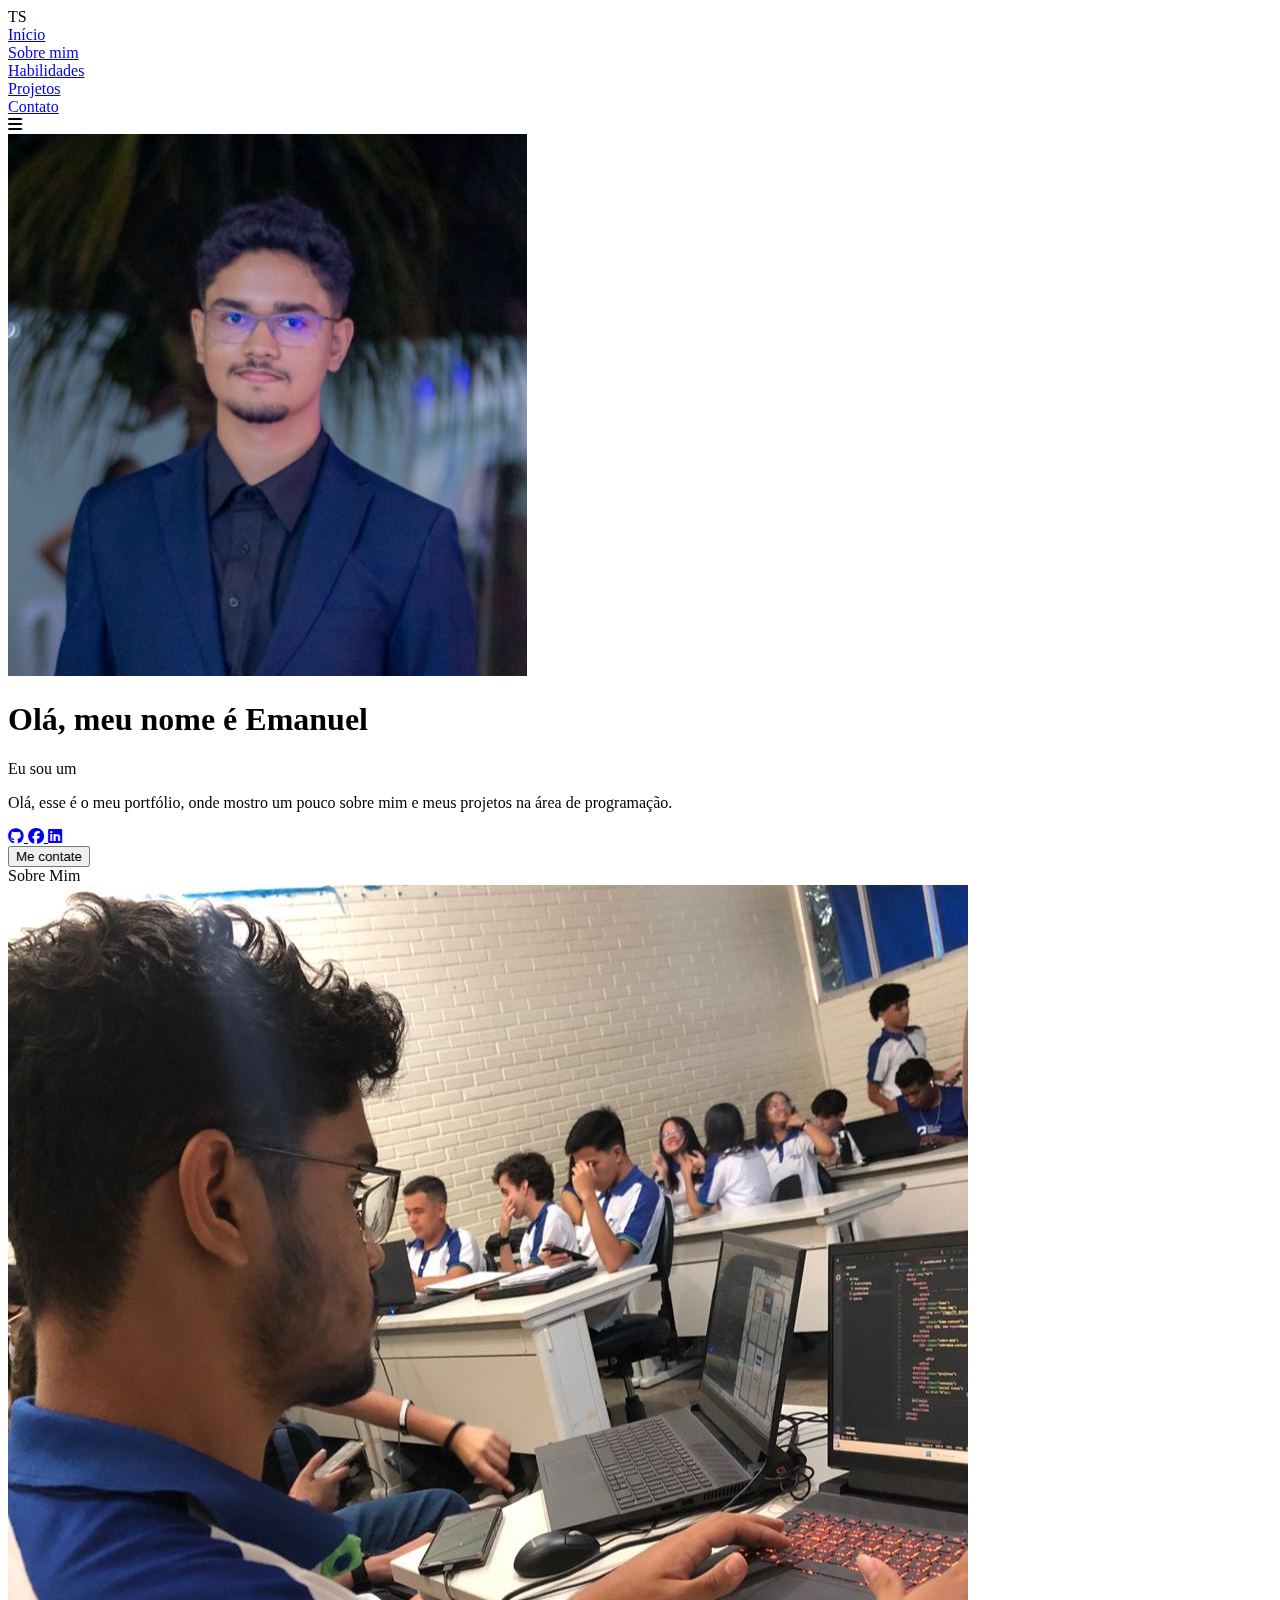
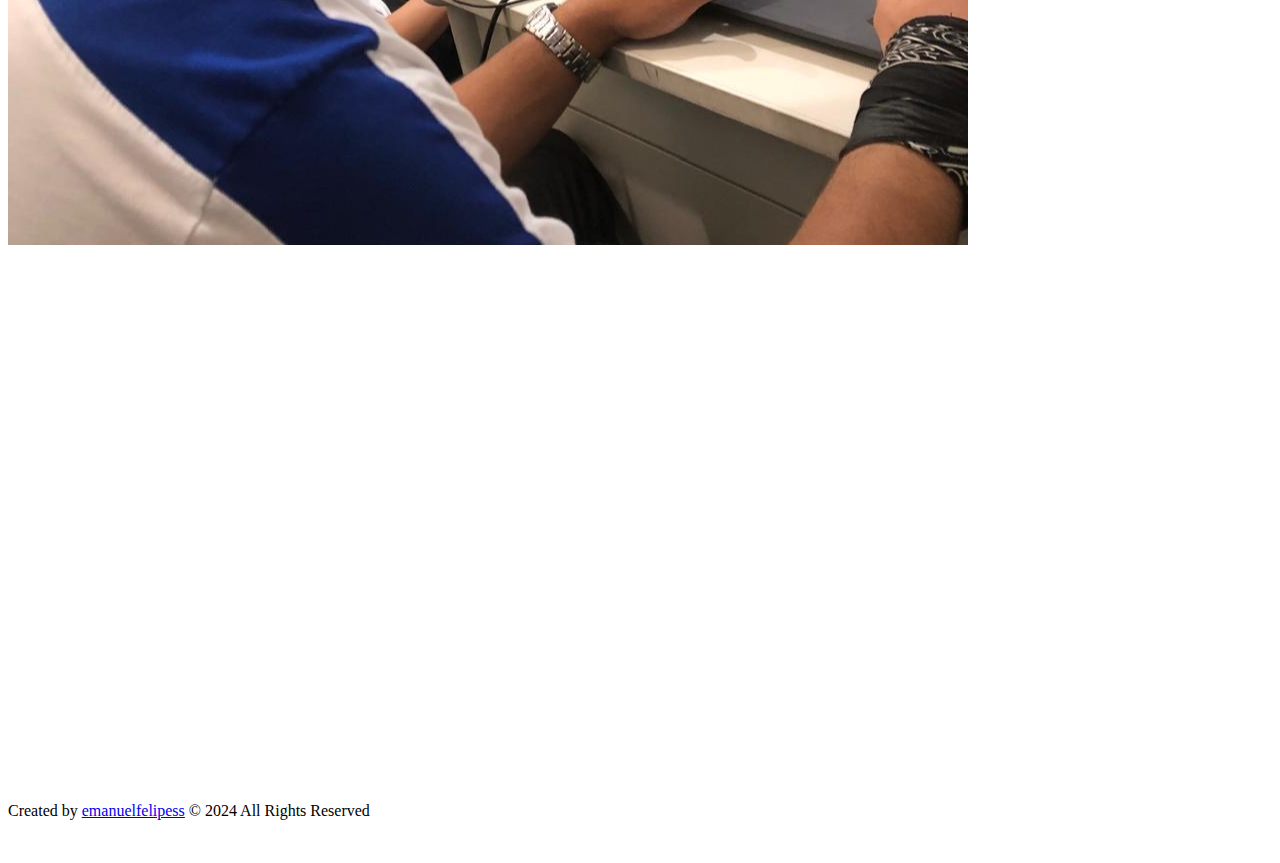
==== index.html @ 0e50019f "Adicionando meu primeiro arquivo" ====
<!DOCTYPE html>
<html lang="pt-br">
<head>
    <meta charset="UTF-8">
    <title>Portfólio</title>
    <link rel="stylesheet" href="https://unpkg.com/aos@next/dist/aos.css" />
    <link rel="stylesheet" href="style.css">
    <link rel="stylesheet" href="https://cdnjs.cloudflare.com/ajax/libs/font-awesome/6.5.2/css/all.min.css">
    <meta name="viewport" content="width=device-width, initial-scale=1.0">
    <title>Document</title>
</head>
<body>


    <!-- menu de navegação -->


    <nav>
        <div class="nav-container">
            <div class="logo" data-aos="zoom-in" data-aos-duration="1500">
                <span>TS</span>
            </div>
            <div class="links">
                <div class="link" data-aos="fade-up" data-aos-duration="1500" data-aos-delay="100"><a href="#main-container">Início</a></div>
                <div class="link" data-aos="fade-up" data-aos-duration="1500" data-aos-delay="200"><a href="#about">Sobre mim</a></div>
                <div class="link" data-aos="fade-up" data-aos-duration="1500" data-aos-delay="300"><a href="#skills">Habilidades</a></div>
                <div class="link" data-aos="fade-up" data-aos-duration="1500" data-aos-delay="400"><a href="#projects">Projetos</a></div>
                <div class="link" data-aos="fade-up" data-aos-duration="1500" data-aos-delay="500"><a href="#contact">Contato</a></div>
            </div>
            <i class="fa-solid fa-bars hamburg" onclick="hamburg()"></i>
         </div>
        <!--<div class="droopdown">
            <div class="links">
                <a href="#">Início</a>
                <a href="#">Sobre mim</a>
                <a href="#">Habilidades</a>
                <a href="#">Projetos</a>
                <a href="#">Contato</a>
                <i class="fa-solid fa-xmark cancel" onclick="cancel()"></i>
            </div>
        </div>-->
    </nav>


    <!-- seções -->


    <section>
        <div class="main-container" id="main-container">
            <div class="image" data-aos="zoom-out" data-aos-duration="3000">
                <img src="/img/main 5.jpg" alt="">
            </div>
            <div class="content">
                <h1 data-aos="fade-left" data-aos-duration="1500" data-aos-delay="700">
                    Olá, meu nome é
                    <span>Emanuel</span>
                </h1>
                <div class="typewriter" data-aos="fade-right" data-aos-duration="1500" data-aos-delay="900">
                    Eu sou um <span class="typewriter-text"></span>
                </div>
                <p data-aos="flip-down" data-aos-duration="1500" data-aos-delay="1100">Olá, esse é o meu portfólio, onde mostro um pouco sobre mim e meus projetos na área de programação.</p>
                <div class="social-links">
                    <a href="#" data-aos="fade-up" data-aos-duration="1500" data-aos-delay="1300">
                        <i class="fa-brands fa-github"></i>
                    </a>
                    <a href="https://www.facebook.com/emanuel.felipe.79677471/" data-aos="fade-up" data-aos-duration="1500" data-aos-delay="1400">
                        <i class="fa-brands fa-facebook"></i>
                    </a>
                    <a href="https://www.linkedin.com/in/emanuel-felipe-181328279/" data-aos="fade-up" data-aos-duration="1500" data-aos-delay="1500">
                        <i class="fa-brands fa-linkedin"></i>
                    </a>
                </div>
                <div class="btn" data-aos="zoom-in" data-aos-duration="1500" data-aos-delay="1700">
                    <button> Me contate</button>
                </div>
            </div>
        </div>
    </section>



    <!-- Seção Sobre mim -->

    <section class="about" id="about">
        <div class="content">
            <div class="title" data-aos="fade-up" data-aos-duration="1500"><span>Sobre Mim</span></div>
            <div class="about-details">
                <div class="left" data-aos="fade-right" data-aos-duration="1500" data-aos-delay="200">
                    <img src="/img/main 2.jpg" alt="">
                </div>
                <div class="right">
                    <div class="topic" data-aos="fade-left" data-aos-duration="1500" data-aos-delay="200">Tecnologia é minha paixão</div>
                    <p data-aos="flip-down" data-aos-duration="1500" data-aos-delay="300">Sou um estudante do curso de Desenvolvimento de Sistemas, apaixonado por tecnologia e inovação. Meu objetivo é aprofundar meus conhecimentos na área para, no futuro, compartilhar meu aprendizado como professor, ajudando outras pessoas a se desenvolverem no fascinante mundo da programação e tecnologia. Acredito que ensinar é uma forma de continuar aprendendo e contribuir para o crescimento da comunidade de desenvolvedores.</p>
                </div>
                <!--<div class="button">
                    <button>Download CV</button>
                </div>-->
            </div>
        </div>
    </section>
  

    <!-- Seção Habilidades -->

    <section class="skills" id="skills">
        <div class="content">
            <div class="title" data-aos="fade-up" data-aos-duration="1200"><span>Minhas Habilidades</span></div>
            <div class="skills-details">
                <div class="text">
                    <div class="topic" data-aos="fade-right" data-aos-duration="1200" data-aos-delay="200">
                        Algumas habilidades que tenho 
                    </div>
                    <p data-aos="fade-right" data-aos-duration="1200" data-aos-delay="400">Entre minhas habilidades, estão o aprendizado rápido, comunicação assertiva, bom trabalho em equipe e, claro, o conhecimento na área de tecnologia como um programador, sei linguagens como Java, JavaScript, Python, MySQL, HTML e CSS</p>
                    <div class="experience" data-aos="fade-up" data-aos-duration="1200" data-aos-delay="600">
                        <div class="num">2</div>
                        <div class="exp">
                            Anos de <br/>
                            Experiência
                        </div>
                    </div>
                </div>
                <div class="boxes">
                    <div class="box">
                        <div class="topic" data-aos="fade-right" data-aos-duration="1200" data-aos-delay="150">HTML</div>
                        <div class="per" data-aos="zoom-in" data-aos-duration="1200" data-aos-delay="300">70%</div>
                    </div>
                    <div class="box">
                        <div class="topic" data-aos="fade-left" data-aos-duration="1200" data-aos-delay="450">CSS</div>
                        <div class="per" data-aos="zoom-in" data-aos-duration="1200" data-aos-delay="600">60%</div>
                    </div>
                    <div class="box">
                        <div class="topic" data-aos="fade-right" data-aos-duration="1200" data-aos-delay="750">JavaScript</div>
                        <div class="per" data-aos="zoom-in" data-aos-duration="1200" data-aos-delay="900">70%</div>
                    </div>
                    <div class="box">
                        <div class="topic" data-aos="fade-left" data-aos-duration="1200" data-aos-delay="1050">Java</div>
                        <div class="per" data-aos="zoom-in" data-aos-duration="1200" data-aos-delay="1200">50%</div>
                    </div>
                    <div class="box">
                        <div class="topic" data-aos="fade-right" data-aos-duration="1200" data-aos-delay="1350">Python</div>
                        <div class="per" data-aos="zoom-in" data-aos-duration="1200" data-aos-delay="1500">80%</div>
                    </div>
                    <div class="box">
                        <div class="topic" data-aos="fade-left" data-aos-duration="1200" data-aos-delay="1650">MySQL</div>
                        <div class="per" data-aos="zoom-in" data-aos-duration="1200" data-aos-delay="1800">40%</div>
                    </div>
                </div>
            </div>
        </div>
    </section>


    <!-- Seção Projetos -->

     <section class="projects" id="projects" >
       <div class="content">
            <div class="title" data-aos="fade-up" data-aos-duration="1500"><span>Projetos</span></div>
            <div class="projects-details">

            </div>
        </div> 
     </section>


    <!-- Seção Contato -->

     <section class="contact" id="contact">
        <div class="content">
            <div class="title" data-aos="fade-up" data-aos-duration="1500">
                <span>Contatos</span>
            </div>
            <div class="text">
                <div class="topic" data-aos="fade-right" data-aos-duration="1500" data-aos-delay="200">Gostou do que viu?</div>
                <div class="button" data-aos="zoom-in" data-aos-duration="1500" data-aos-delay="400">
                    <button>Fale comigo</button>
                </div>
            </div>
        </div>
     </section>

    <!-- Seção Créditos -->
    <footer>
        <div class="text">
            <span>
                Created by <a href="#">emanuelfelipess</a>
                &#169; 2024 All Rights Reserved
            </span>
        </div>
    </footer>
    <script src="https://unpkg.com/aos@next/dist/aos.js"></script>
    <script>
      AOS.init({offset:0});
    </script>
    <script src="script.js"></script>
</body>
</html>
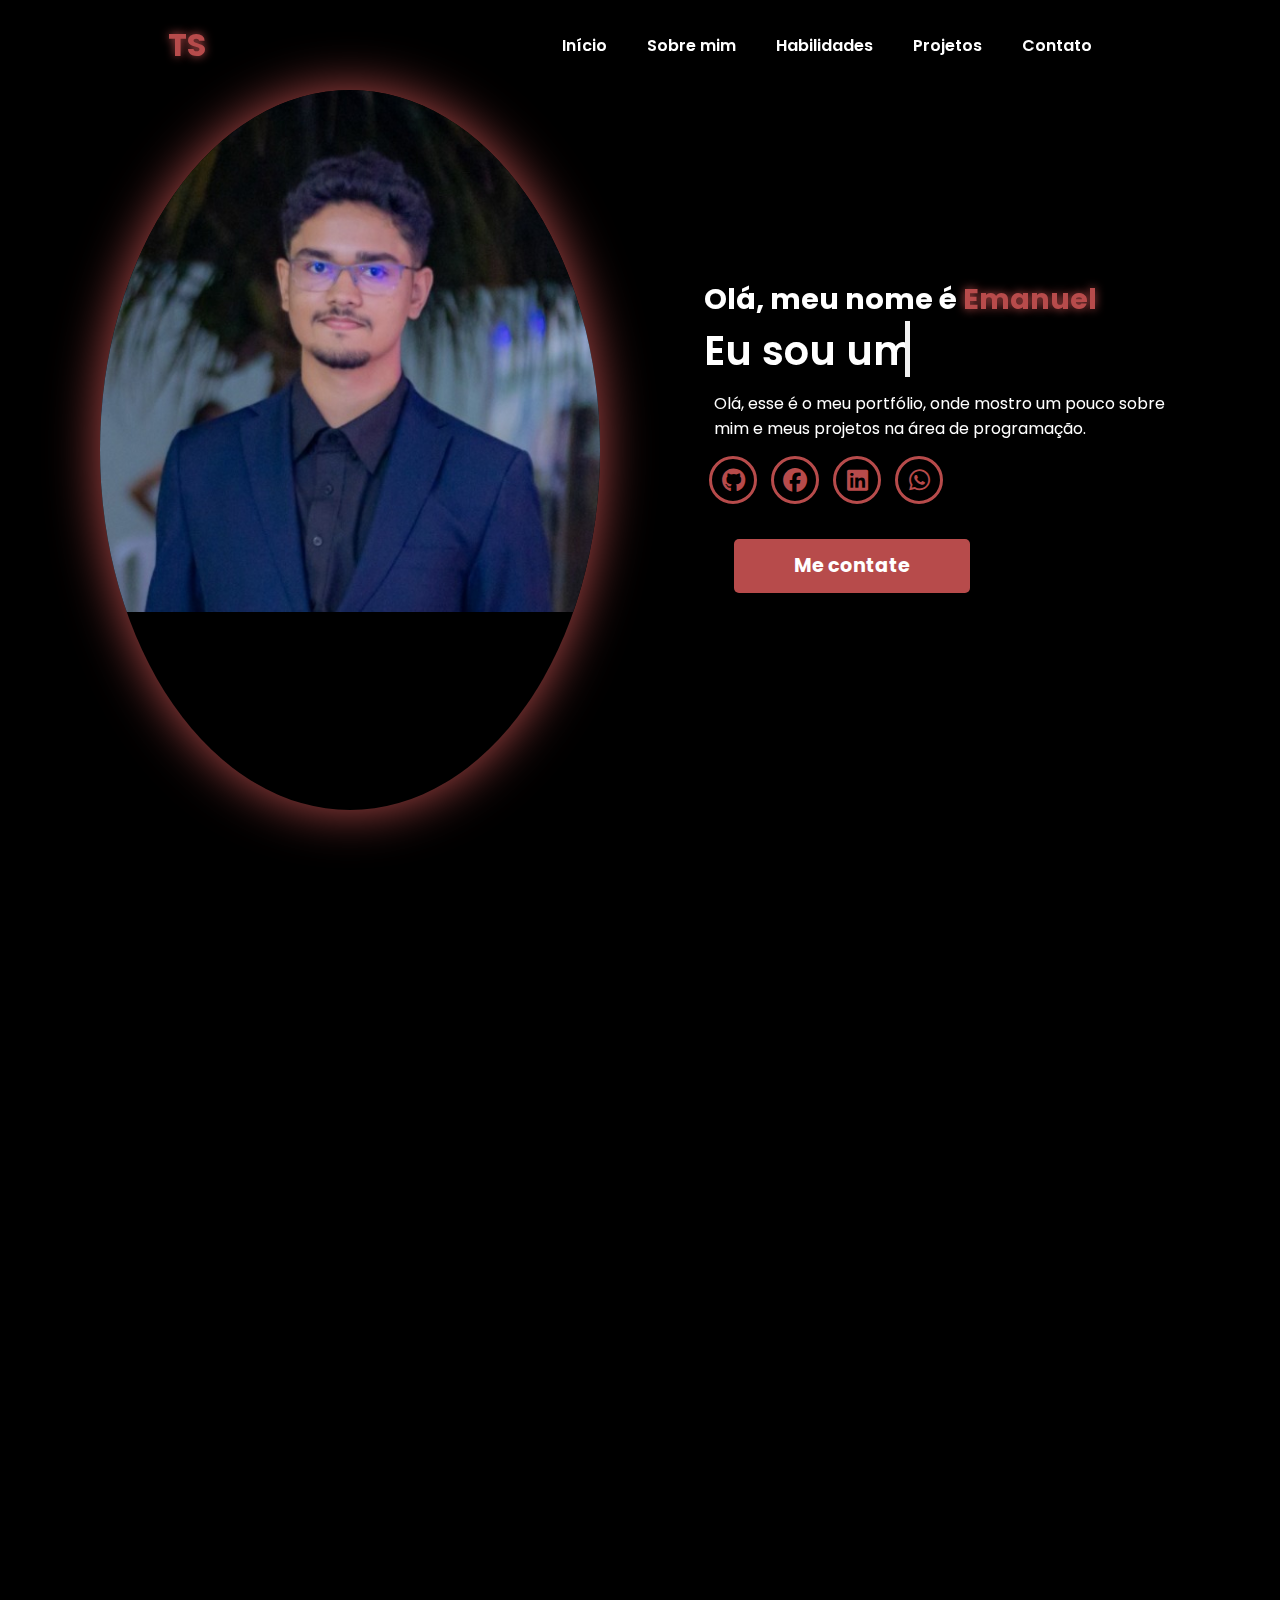
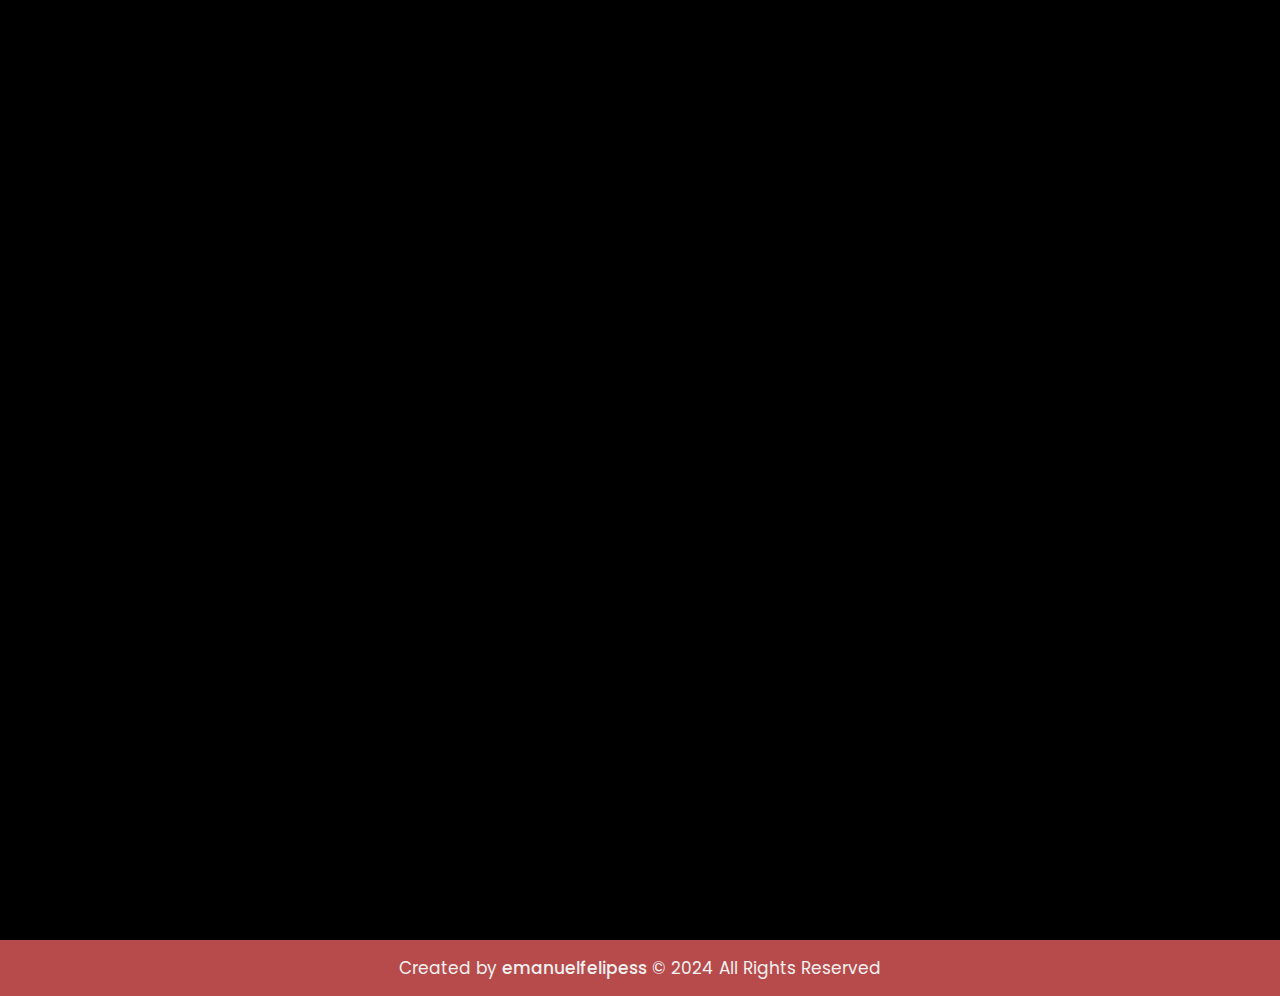
==== commit 5780aa72: "Add files via upload" ====
--- a/index.html
+++ b/index.html
@@ -4,6 +4,7 @@
     <meta charset="UTF-8">
     <title>Portfólio</title>
     <link rel="stylesheet" href="https://unpkg.com/aos@next/dist/aos.css" />
+    <link rel="stylesheet" href="https://cdnjs.cloudflare.com/ajax/libs/font-awesome/4.5.0/css/font-awesome.css">
     <link rel="stylesheet" href="style.css">
     <link rel="stylesheet" href="https://cdnjs.cloudflare.com/ajax/libs/font-awesome/6.5.2/css/all.min.css">
     <meta name="viewport" content="width=device-width, initial-scale=1.0">
@@ -60,7 +61,7 @@
                 </div>
                 <p data-aos="flip-down" data-aos-duration="1500" data-aos-delay="1100">Olá, esse é o meu portfólio, onde mostro um pouco sobre mim e meus projetos na área de programação.</p>
                 <div class="social-links">
-                    <a href="#" data-aos="fade-up" data-aos-duration="1500" data-aos-delay="1300">
+                    <a href="https://github.com/EmanuelfTS" data-aos="fade-up" data-aos-duration="1500" data-aos-delay="1300">
                         <i class="fa-brands fa-github"></i>
                     </a>
                     <a href="https://www.facebook.com/emanuel.felipe.79677471/" data-aos="fade-up" data-aos-duration="1500" data-aos-delay="1400">
@@ -68,6 +69,9 @@
                     </a>
                     <a href="https://www.linkedin.com/in/emanuel-felipe-181328279/" data-aos="fade-up" data-aos-duration="1500" data-aos-delay="1500">
                         <i class="fa-brands fa-linkedin"></i>
+                    </a>
+                    <a href="https://w.app/emanuelfTs" data-aos="fade-up" data-aos-duration="1500" data-aos-delay="1600">
+                        <i class="fa-brands fa-whatsapp"></i>
                     </a>
                 </div>
                 <div class="btn" data-aos="zoom-in" data-aos-duration="1500" data-aos-delay="1700">
@@ -174,6 +178,23 @@
                 <div class="button" data-aos="zoom-in" data-aos-duration="1500" data-aos-delay="400">
                     <button>Fale comigo</button>
                 </div>
+            </div>
+            <div class="social-links">
+                <a href="https://github.com/EmanuelfTS" data-aos="fade-up" data-aos-duration="1500" data-aos-delay="1300">
+                    <i class="fa-brands fa-github"></i>
+                </a>
+                <a href="https://www.facebook.com/emanuel.felipe.79677471/" data-aos="fade-up" data-aos-duration="1500" data-aos-delay="1400">
+                    <i class="fa-brands fa-facebook"></i>
+                </a>
+                <a href="https://www.linkedin.com/in/emanuel-felipe-181328279/" data-aos="fade-up" data-aos-duration="1500" data-aos-delay="1500">
+                    <i class="fa-brands fa-linkedin"></i>
+                </a>
+                <a href="https://w.app/emanuelfTs" data-aos="fade-up" data-aos-duration="1500" data-aos-delay="1600">
+                    <i class="fa-brands fa-whatsapp"></i>
+                </a>
+                <a href="https://www.instagram.com/emanuel_ts2.0/" data-aos="fade-up" data-aos-duration="1500" data-aos-delay="1700">
+                    <i class="fa-brands fa-instagram"></i>
+                </a>
             </div>
         </div>
      </section>
--- a/style.css
+++ b/style.css
@@ -0,0 +1,621 @@
+@import url(https://fonts.googleapis.com/css2?family=Poppins%3Awght%40100%3B200%3B300%3B400%3B500%3B600&display=swap%27%29%3B);
+
+*{
+    margin:0;
+    padding: 0;
+    box-sizing: border-box;
+    font-family: 'Poppins', sans-serif;
+    text-decoration: none;
+    scroll-behavior: smooth;
+}
+
+body{
+    width: 100%;
+    height: auto;
+    background-color: black;
+    overflow-x: hidden;
+}
+
+
+/* Scroll bar */
+
+
+::-webkit-scrollbar{
+    width: 10px;
+}
+::-webkit-scrollbar-track{
+    background: #f1f1f1;
+}
+::-webkit-scrollbar-thumb{
+    background: #b74b4b;
+    border-radius: 12px;
+    transition: all 0.3s ease;
+}
+::-webkit-scrollbar-thumb:hover{
+    background: #b74b4b;
+}
+
+
+/* barra de navegação */
+
+
+nav{
+    width: 100%;
+    height: 10vh;
+}
+
+.nav-container{
+    width: 100%;
+    height: 100%;
+    display: flex;
+    justify-content: space-around;
+    align-items: center;
+}
+
+.logo{
+    color: white;
+    font-size: 2rem;
+    font-weight: bold;
+}
+
+.logo span{
+    color: #b74b4b;
+    text-shadow: 0 0 10px #b74b4b;
+}
+
+.hamburg,
+.cancel{
+    cursor: pointer;
+    position: absolute;
+    right: 15px;
+    top: 10px;
+    color: white;
+    opacity: 0;
+    pointer-events: none;
+    font-size: clamp(2.5rem,0.5rem + 5vw, 3rem);
+}
+
+.nav-container .links{
+    display: flex;
+}
+
+.nav-container .links a{
+    position: relative;
+    font-size: 1,2rem;
+    color: white;
+    margin: 0 20px;
+    text-decoration: none;
+    font-weight: 550;
+    transition: 0.3s linear;
+}
+
+.nav-container .links a::before{
+    position: absolute;
+    content: "";
+    bottom: -3px;
+    left: 0;
+    width: 0%;
+    height: 3px;
+    background-color: #b74b4b;
+    transition: 0.2s linear;
+}
+
+.nav-container .links a:hover:before{
+    width: 100%;
+}
+
+.nav-container .links a:hover{
+    color: #b74b4b;
+}
+
+.dropdown{
+    z-index: 100;
+    position: absolute;
+    top: 0;
+    transform: translateY(-500);
+    width: 100%;
+    height: auto;
+    backdrop-filter: blur(4px) brightness(40%);
+    box-shadow: 0 0 20 black;
+    transition: 0.2s linear;
+}
+
+.dropdown .links a{
+    display: flex;
+    color: white;
+    text-decoration: none;
+    justify-content: center;
+    padding: 15px 0;
+    align-items: center;
+    transition: 0.2s linear;
+}
+
+.dropdown .links a:hover{
+    background-color: #b74b4b;
+}
+
+
+/* Início */
+
+
+section{
+    width: 100%;
+    min-height: 90vh;
+}
+section .main-container{
+    display: flex;
+    justify-content: space-between;
+    padding-left: 100px;
+    align-items: center;
+}
+ 
+.main-container .image{
+    width: 500px;
+    height: 80vh;
+    border-radius: 100%;
+    overflow: hidden;
+    box-shadow: 0 0 50px #b74b4b;
+}
+.main-container .image img{
+    width: 100%;
+}
+.main-container .image img:hover{
+    animation: animate 1.5s ease-in-out infinite;
+}
+
+@keyframes animate {
+    0%{
+        scale: 1;
+    }
+
+    50%{
+        scale: 1.05;
+    }
+
+    100%{
+        scale: 1;
+    }
+}
+
+.main-container .content{
+    color: white;
+    width: 40%;
+}
+.content h1{
+    font-size: clamp(1rem, 1rem + 5vh, 1.8rem);
+}
+.content h1 span{
+    color: #b74b4b;
+    text-shadow: 0 0 10px #b74b4b;
+}
+
+.content .typewriter{
+    font-size: clamp(1rem, 1rem + 5vh, 2.5rem);
+    font-weight: 600;
+}
+
+.content .typewriter-text{
+    color: #b74b4b;
+    text-shadow: 0 0 10px #b74b4b;
+}
+
+.content .typewriter span{
+    position: relative;
+}
+
+.content .typewriter span::before{
+    content: "";
+    color: #b74b4b;
+    animation: palavras 20s infinite;
+}
+
+.content .typewriter span::after{
+    content: "";
+    position: absolute;
+    height: 100%;
+    border-left: 5px solid #f1f1f1;
+    right: -10px;
+    animation: cursor 0.7s infinite, digita 20s steps(15) infinite;
+    width: calc(100% + 15px);
+    background-color: black;
+
+}
+
+@keyframes digita {
+    10%, 15%, 30%, 35%, 50%, 55%, 70%, 75%, 90%, 95%{
+        width: 0;
+    }
+    5%, 20%, 25%, 40%, 45%, 60%, 65%, 80%, 85%{
+        width: calc(100% + 15px);
+        height: 100%;
+    }
+    
+}
+
+@keyframes cursor {
+    0%{
+        border-left: 3px solid black;
+    }
+}
+
+@keyframes palavras{
+    0%,20%{
+        content: "PROGRAMADOR";
+    }
+    21%,40%{
+        content: "DESENVOLVEDOR";
+    }
+    41%,60%{
+        content: "DESIGNER";
+    }
+    61%,80%{
+        content: "ANALISTA";
+    }
+    81%,100%{
+        content: "PESQUISADOR";
+    }
+}
+
+.content p{
+    font-size: clamp(0.4rem, 0.2rem + 9vh, 1rem);
+    margin: 10px;
+}
+
+.social-links i{
+    display: inline-flex;
+    justify-content: center;
+    align-items: center;
+    width: 3rem;
+    height: 3rem;
+    background-color: transparent;
+    border: 0.2rem solid #b74b4b;
+    border-radius: 50%;
+    color: #b74b4b;
+    margin: 5px;
+    font-size: 1.5rem;
+    transition: 0.2s linear;
+}
+
+.social-links i:hover{
+    scale: 1.3;
+    color: black;
+    background-color: #b74b4b;
+    filter: drop-shadow(0 0 10px #b74b4b);
+}
+.content button{
+    width: 50%;
+    height: 6vh;
+    margin: 30px;
+    background-color: #b74b4b;
+    color: white;
+    border: none;
+    outline: none;
+    font-size: 120%;
+    font-weight: 700;
+    border-radius: 5px;
+    transition: 0.2s linear;
+}
+
+.content button:hover{
+    scale: 1.1;
+    color: #b74b4b;
+    border: 2px solid #b74b4b;
+    background-color: transparent;
+    font-weight: 700;
+    box-shadow: 0 0 40px;
+}
+
+
+/* Sobre Mim */
+
+
+section .content{
+    width: 80%;
+    margin: 0px auto;
+    font-family: 'Poppins', sans-serif;
+}
+
+.about .about-details{
+    display: flex;
+    justify-content: space-between;
+    align-items: center;
+}
+section .title{
+    display: flex;
+    justify-content: center;
+    margin-bottom: 40px;
+}
+
+section .title span{
+    color: white;
+    font-size: 30px;
+    font-weight: 600;
+    position: relative;
+    padding-bottom: 8px;
+}
+
+section .title span::before,
+section .title span::after{
+    content: "";
+    position: absolute;
+    height: 3px;
+    width: 100%;
+    background: #b74b4b;
+    left: 0;
+    bottom: 0;
+}
+section .title span::after{
+    bottom: -7px;
+    width: 70%;
+    left: 50%;
+    transform: translateX(-50%);
+}
+
+.about .about-details .left{
+    width: 45%;
+}
+
+.about .left img{
+    height: 400px;
+    width: 400px;
+    object-fit: cover;
+    border-radius: 12px;
+}
+
+.about-details .right{
+    width: 55%;
+}
+
+section .topic{
+    color: white;
+    font-size: 25px;
+    font-weight: 500;
+    margin-bottom: 10px;
+}
+
+.about-details .right p{
+    text-align: justify;
+    color: white;
+}
+
+section .button{
+    margin: 16px 0;
+}
+section .button button{
+    outline: none;
+    padding: 8px 16px;
+    border-radius: 4px;
+    font-size: 25px;
+    font-weight: 400;
+    background: #b74b4b;
+    color: #f1f1f1;
+    border: 2px solid transparent;
+    cursor: pointer;
+    transition: all 0.4s ease;
+}
+
+section .button button:hover{
+    border-color: #b74b4b;
+    background-color: #f1f1f1;
+    color: #b74b4b;
+}
+
+
+/* Habilidades */
+
+
+.skills{
+    background: black;
+}
+.skills .content{
+    padding: 40px 0;
+}
+.skills .skills-details{
+    display: flex;
+    justify-content: space-between;
+    align-items: center;
+}
+.skills-details .text{
+    width: 50%;
+}
+.skills-details p{
+    color: white;
+    text-align: justify;
+}
+.skills .skills-details .experience{
+    display: flex;
+    align-items: center;
+    margin: 0 10px;
+}
+.skills-details .experience .num{
+    color: white;
+    font-size: 80px;
+}
+.skills-details .experience .exp{
+    color: white;
+    margin-left: 20px;
+    font-size: 18px;
+    font-weight: 500;
+    margin: 0 6px;
+}
+.skills-details .boxes{
+    width: 45%;
+    display: flex;
+    flex-wrap: wrap;
+    justify-content: space-between;
+}
+.skills-details .box{
+    width: calc(100%/2 - 20px);
+    margin: 20px 0;
+}
+.skills-details .boxes .topic{
+    font-size: 20px;
+    color: #b74b4b;
+}
+.skills-details .boxes .per{
+    font-size: 60px;
+    color: #b74b4b;
+}
+
+
+/* Contato*/
+
+
+.contact{
+    background: black;
+}
+
+.contact .content{
+    margin: 0 auto;
+    padding: 30px 0;
+}
+.contact .text{
+    width: 80%;
+    text-align: center;
+    margin: auto;
+}
+
+.contact .social-links{
+    text-align: center;
+    padding: 10px;
+}
+
+footer{
+    background: #b74b4b;
+    padding: 15px 0;
+    text-align: center;
+    font-family: 'Poppins', sans-serif;
+}
+footer .text span{
+    font-size: 17px;
+    font-weight: 400;
+    color: #f1f1f1; 
+}
+footer .text span a{
+    font-weight: 500;
+    color: #f1f1f1;
+}
+footer .text span a:hover{
+    text-decoration: underline;
+}
+
+.scroll-button a{
+    position: fixed;
+    bottom: 20px;
+    right: 20px;
+    color: #f1f1f1;
+    background: #b74b4b;
+    padding: 7px 12px;
+    font-size: 18px;
+    border-radius: 6px;
+    box-shadow: rgba(0, 0, 0, 0.15);
+    display: none;
+}
+
+@media (max-width: 1000px){
+    .about .about-details{
+        justify-content: center;
+        flex-direction: column;
+    }
+    .about .about-details .left{
+        display: flex;
+        justify-content: center;
+        width: 100%;
+    }
+    .about-details .right{
+        width: 90%;
+        margin: 40px 0;
+    }
+}
+
+@media (max-width: 900px){
+    .about .left img{
+        height: 350px;
+        width: 350px;
+    }
+}
+
+@media (max-width: 968px){
+    nav .logo{
+        position: absolute;
+        top: 16px;
+        left: 15px;
+        font-size: 1.5rem;
+    }
+
+    section .main-container {
+        padding-left: 0px;
+        display: flex;
+        flex-direction: column;
+    }
+
+    /*.nav-container .links{
+        display: none;
+    }
+
+    .hamburg,
+    .cancel{
+        opacity: 1;
+        pointer-events: visible;
+    }*/
+
+    .main-container .content{
+        margin-top: 20px;
+        width: 80%;
+    }
+
+    .social-links i{
+        width: 2.5rem;
+        height: 2.5rem;
+        font-size: 1.5rem;
+    }
+
+    .main-container .image{
+        z-index: -1;
+        width: 50%;
+        height: 60%;
+    }
+
+    .skills .skills-details{
+        align-items: center;
+        justify-content: center;
+        flex-direction: column;
+    }
+
+    .skills-details .text{
+        width: 100%;
+        margin-bottom: 50px;
+    }
+
+    .skills-details .boxes{
+        justify-content: center;
+        align-items: center;
+        width: 100%;
+    }
+
+    .contact .text{
+        width: 100%;
+
+    }
+
+}
+@media (max-width: 500px) {
+    .main-container .image{
+        width: 50%;
+        height: 60%;
+        margin-bottom: 0px;
+    }
+
+    .main-container .content{
+        width: 80%;
+    }
+
+    .main-container button{
+        margin-top: 15px;
+    }
+
+    .skills-details .boxes .per{
+        font-size: 50px;
+        color: #b74b4b;
+    }
+}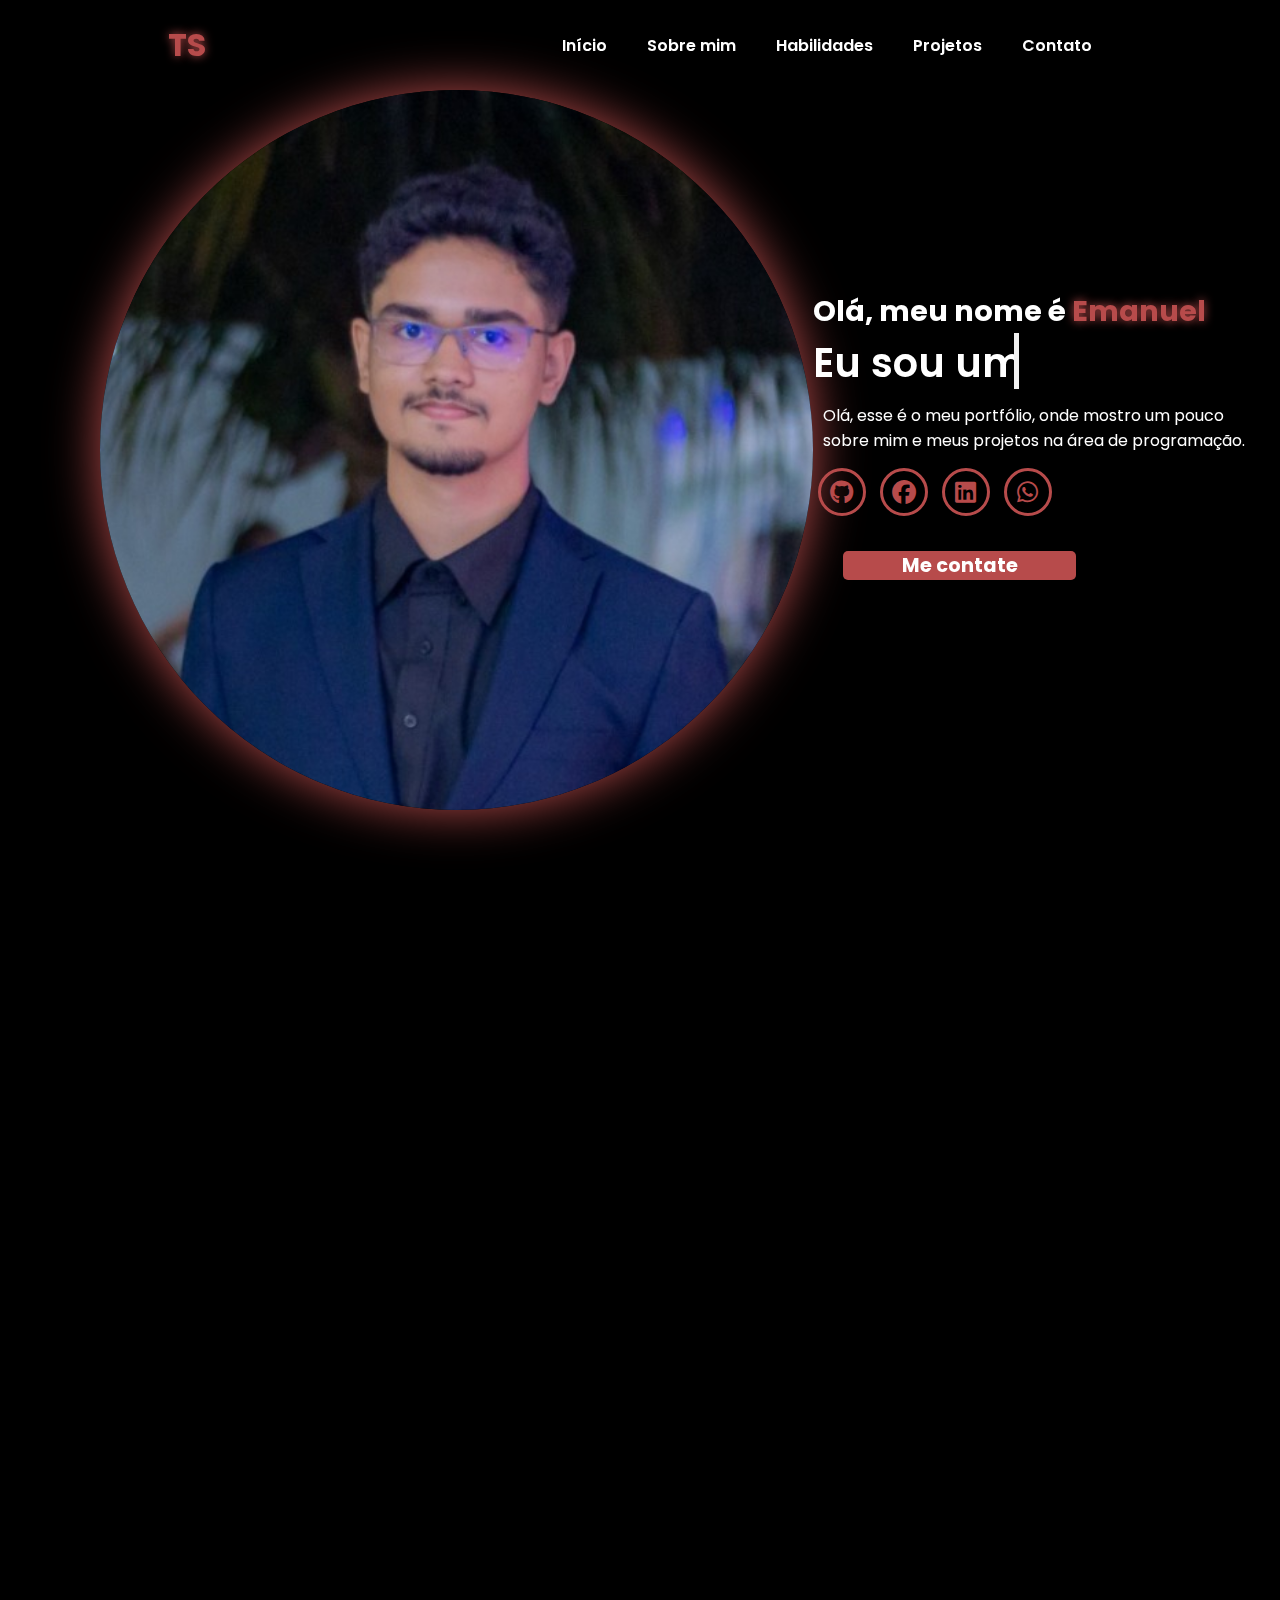
==== commit 7d011571: "Add files via upload" ====
--- a/index.html
+++ b/index.html
@@ -159,8 +159,32 @@
      <section class="projects" id="projects" >
        <div class="content">
             <div class="title" data-aos="fade-up" data-aos-duration="1500"><span>Projetos</span></div>
-            <div class="projects-details">
-
+            <div id="Cards">
+                <div class="card" data-aos="fade-up" data-aos-duration="1500" data-aos-delay="200">
+                    <img src="./projetos/Conversor de moedas/image.png">
+                    <h1 style="text-align: center;">Calculadora de Moedas</h1>
+                    <p> Converte diferentes tipos de moedas porcentávelmente, como: dólar, euro, real.</p>
+                    <button onclick="window.open('./projetos/Conversor de moedas')">Ver Projeto</button>
+                </div>
+                <div class="card" data-aos="fade-up" data-aos-duration="1500" data-aos-delay="300"><img src="./projetos/Site calculadora de IMC/image.png">
+                    <h1 style="text-align: center;">Calculadora IMC</h1>
+                    <p>Esta calculadora faz a proporção da sua massa corporal.</p>
+                    <button onclick="window.open('./projetos/Site calculadora de IMC/')">Ver Projeto</button>
+                </div>
+                <div class="card" data-aos="fade-up" data-aos-duration="1500" data-aos-delay="400"><img src="./projetos/urna/image.png"><h1 style="text-align: center;">Urna Eletronica</h1>
+                    <p>Simulador de Eleições municipais de primeiro turno entre cidades.</P>
+                    <button onclick="window.open('./projetos/urna')">Ver Projeto</button></div>
+                <div class="card" data-aos="fade-up" data-aos-duration="1500" data-aos-delay="500"><img src="./projetos/Lista de compras - site/image.png"><h1 style="text-align: center;">Lista de Compras</h1>
+                    <p> Lista de compra digital para ser usada em qualquer tipo de compra.</p>
+                    <button onclick="window.open('./projetos/Lista de compras - site')">Ver Projeto</button></div>
+                <div class="card" data-aos="fade-up" data-aos-duration="1500" data-aos-delay="600"><img src="./projetos/site planos/image.png"><h1 style="text-align: center;">Card Planos</h1>
+                    <p> Exemplo simples de estilização em html.                        .</p>
+                    <button onclick="window.open('./projetos/site planos')">Ver Projeto</button>
+                </div>
+                <div class="card" data-aos="fade-up" data-aos-duration="1500" data-aos-delay="700"><img src="./projetos/faqs/image.png"><h1 style="text-align: center;">Faqs-Jquery</h1>
+                    <p> Exemplos simples da utilização de Faqs no Jquery.               .</p>
+                    <button onclick="window.open('./projetos/faqs')">Ver Projeto</button>
+                </div>
             </div>
         </div> 
      </section>
--- a/style.css
+++ b/style.css
@@ -150,14 +150,16 @@
 }
  
 .main-container .image{
-    width: 500px;
+    width: 80vh;
     height: 80vh;
     border-radius: 100%;
     overflow: hidden;
     box-shadow: 0 0 50px #b74b4b;
 }
 .main-container .image img{
-    width: 100%;
+    object-fit: cover;
+    width: 100%;
+    height: 100%;
 }
 .main-container .image img:hover{
     animation: animate 1.5s ease-in-out infinite;
@@ -284,7 +286,7 @@
 }
 .content button{
     width: 50%;
-    height: 6vh;
+    height: auto;
     margin: 30px;
     background-color: #b74b4b;
     color: white;
@@ -458,13 +460,90 @@
 }
 
 
-/* Contato*/
+/* Projetos */
+.projects .content{
+    display: flex;
+    align-items: center;
+    flex-direction: column;
+}
+#Cards{
+    align-items: center;
+    width: 68vw;
+    justify-content: center;
+    display: flex;
+    flex-wrap: wrap;
+    gap: 3%;
+}
+
+.card{ 
+    margin-top: 1%;
+    margin-bottom: 1%;
+    width: calc(max(18vw,32vh));
+    display: flex;
+    flex-direction: column;
+    object-fit: cover;
+    border-radius: 20px;
+    background-color: #b74b4b;
+    height: 40vh;
+    overflow: hidden;
+    align-items: center;
+
+}
+.card button{
+    background: black;
+    -webkit-background-clip: text;
+    -webkit-text-fill-color: transparent;
+    background-clip: text;
+    border-color: transparent;
+    color: black;
+}
+.card button:hover{
+    border: none;
+    animation: none;
+    background-color: #ffffff;
+    box-shadow: none;
+}
+.card img{
+    width: 100%;
+    justify-self: center;
+    align-self: center;
+    object-fit: cover;
+    height: 40%;
+    
+}
+.card h1{
+    font-size: calc(max(1.2vh,1.2vw));
+    color: black;
+    object-fit: cover;
+    text-size-adjust: 1vh;
+    margin-bottom: 0;
+    
+}
+.card p{
+    max-height: 100%;
+    height: 0;
+    padding-bottom: 25%;
+    font-size: calc(max(1vh,1vw));
+    width: 90%;
+    color: black;
+    object-fit: cover;
+    margin: 0;
+    margin-bottom: 0;
+    margin-top: 0;
+}
+
+
+/* Contato */
 
 
 .contact{
-    background: black;
-}
-
+    display: flex;
+    background: transparent;
+}
+.contact .content{
+    padding: 0;
+    margin: 0;
+}
 .contact .content{
     margin: 0 auto;
     padding: 30px 0;
@@ -477,8 +556,8 @@
 
 .contact .social-links{
     text-align: center;
-    padding: 10px;
-}
+}
+
 
 footer{
     background: #b74b4b;
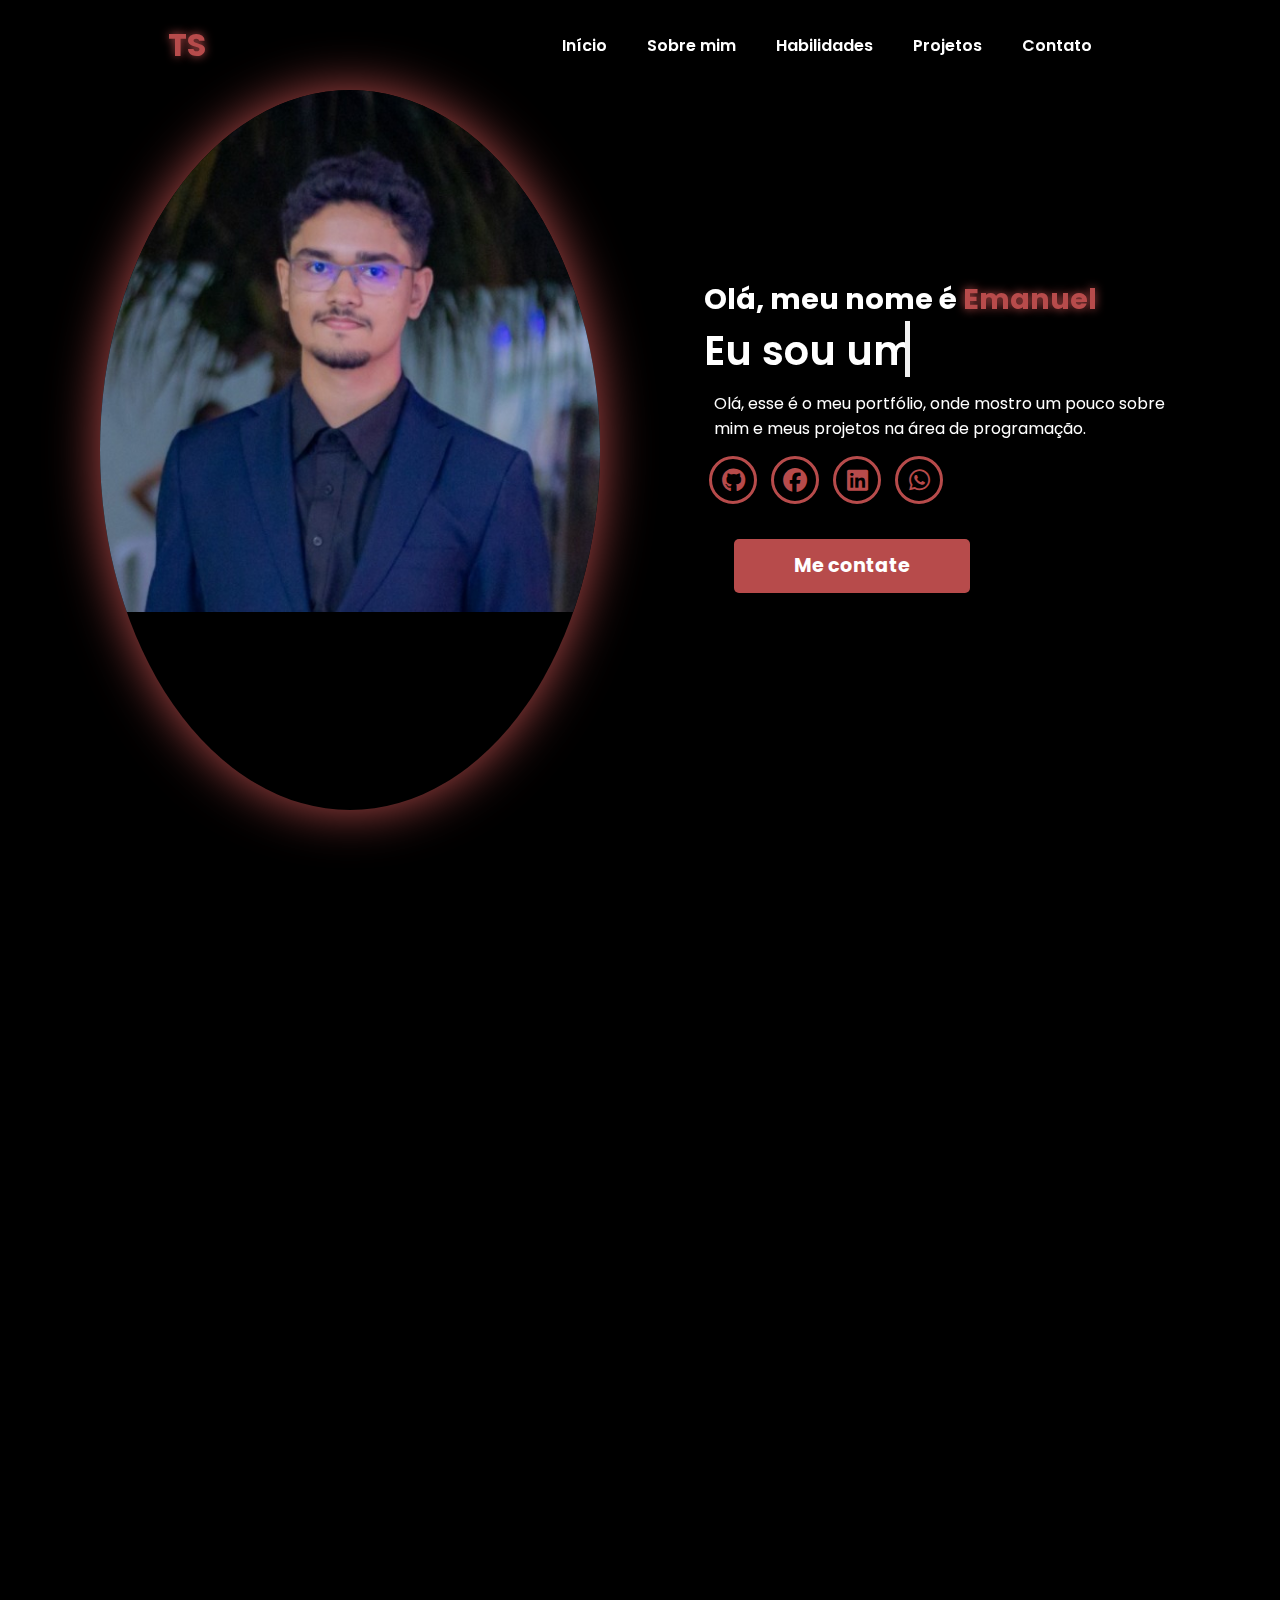
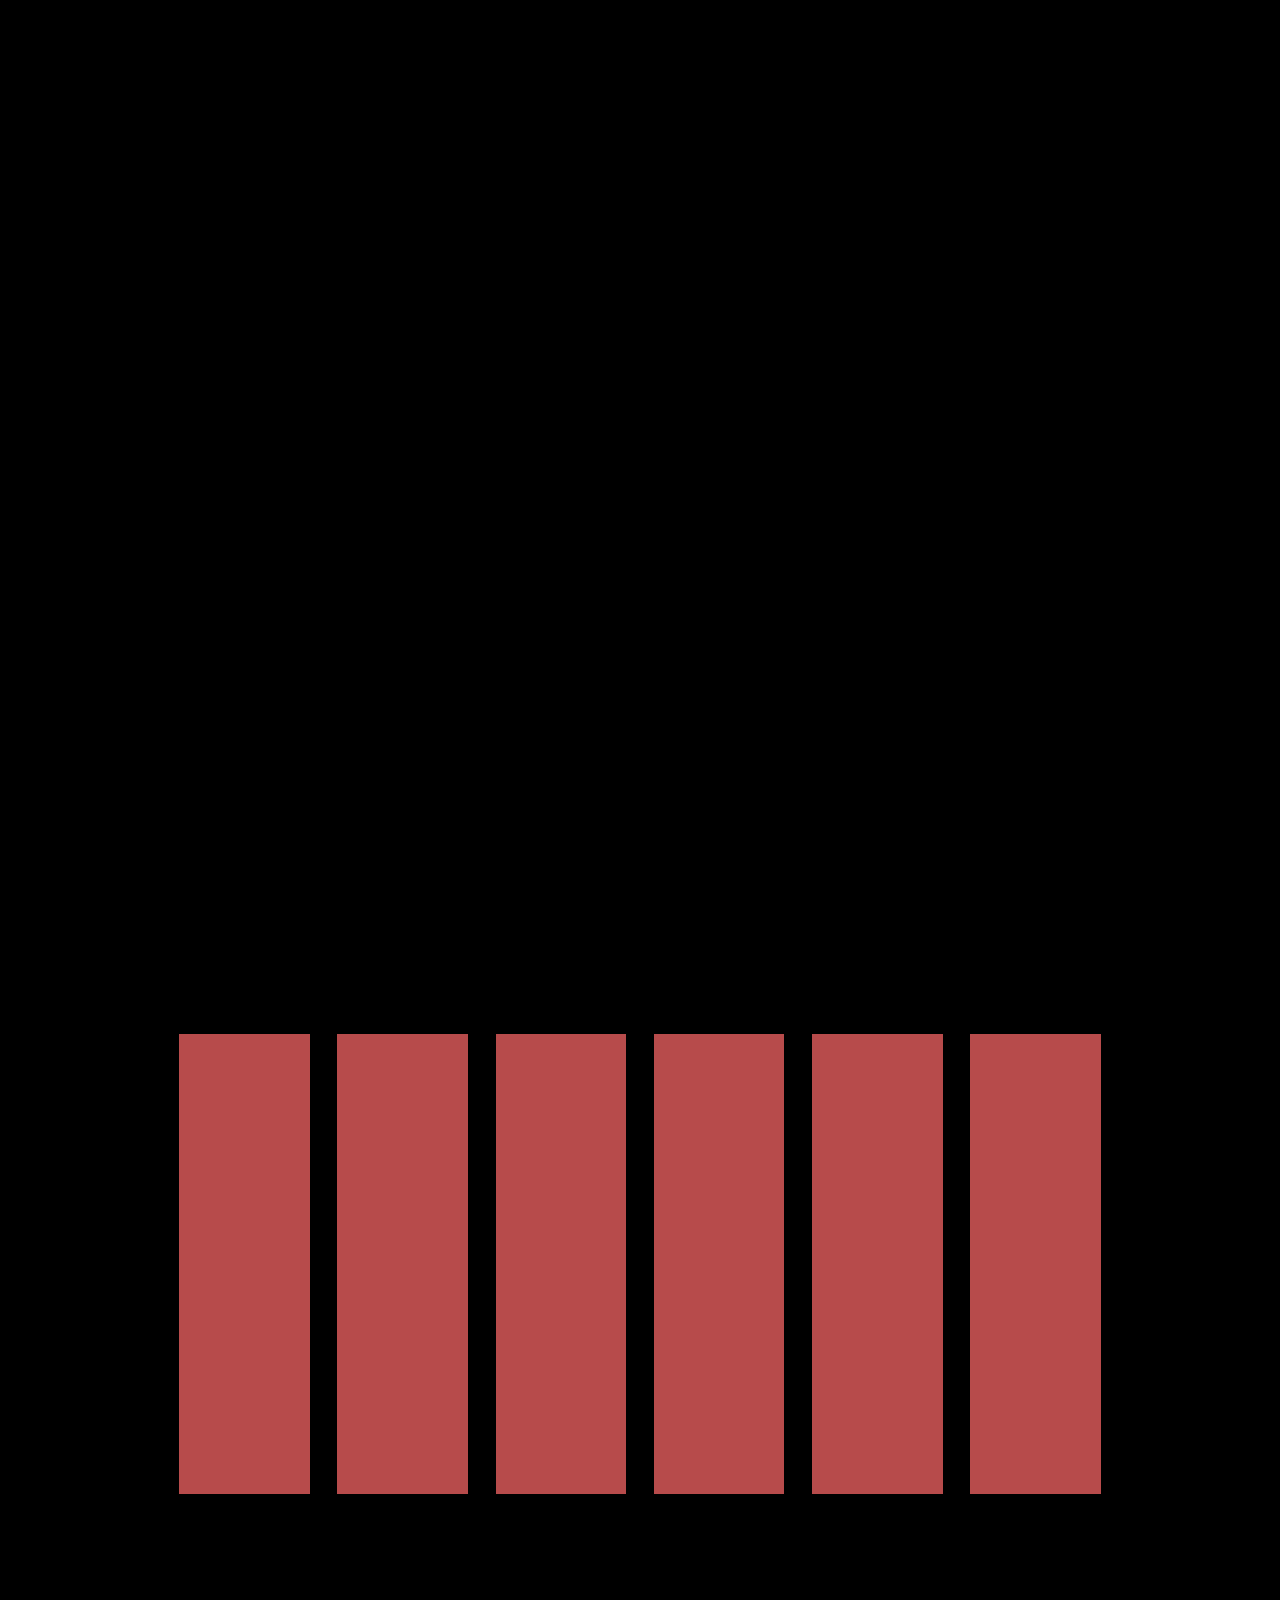
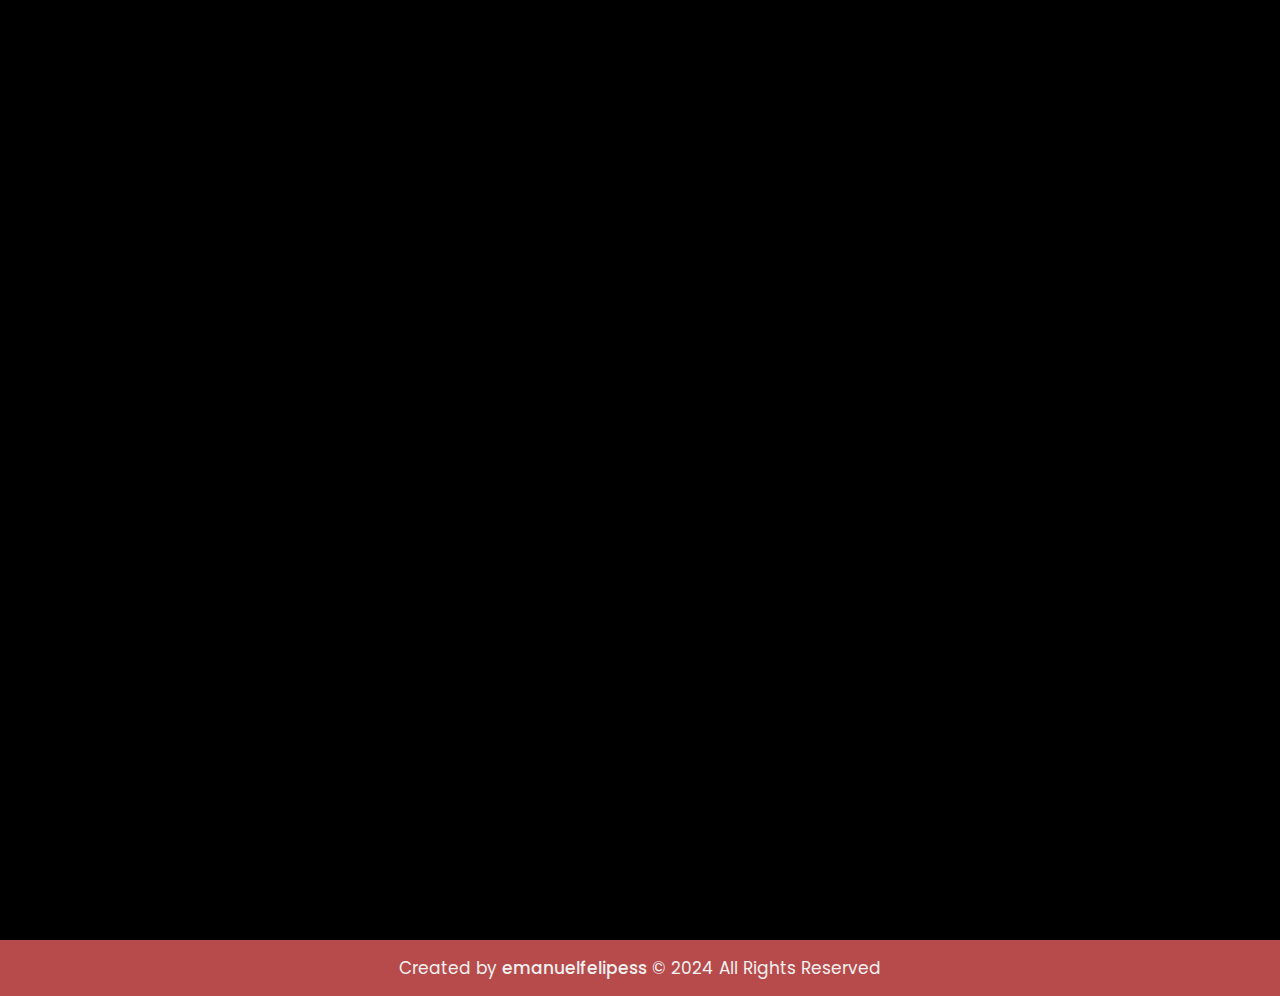
==== commit 6bacc616: "Add files via upload" ====
--- a/index.html
+++ b/index.html
@@ -159,32 +159,13 @@
      <section class="projects" id="projects" >
        <div class="content">
             <div class="title" data-aos="fade-up" data-aos-duration="1500"><span>Projetos</span></div>
-            <div id="Cards">
-                <div class="card" data-aos="fade-up" data-aos-duration="1500" data-aos-delay="200">
-                    <img src="./projetos/Conversor de moedas/image.png">
-                    <h1 style="text-align: center;">Calculadora de Moedas</h1>
-                    <p> Converte diferentes tipos de moedas porcentávelmente, como: dólar, euro, real.</p>
-                    <button onclick="window.open('./projetos/Conversor de moedas')">Ver Projeto</button>
-                </div>
-                <div class="card" data-aos="fade-up" data-aos-duration="1500" data-aos-delay="300"><img src="./projetos/Site calculadora de IMC/image.png">
-                    <h1 style="text-align: center;">Calculadora IMC</h1>
-                    <p>Esta calculadora faz a proporção da sua massa corporal.</p>
-                    <button onclick="window.open('./projetos/Site calculadora de IMC/')">Ver Projeto</button>
-                </div>
-                <div class="card" data-aos="fade-up" data-aos-duration="1500" data-aos-delay="400"><img src="./projetos/urna/image.png"><h1 style="text-align: center;">Urna Eletronica</h1>
-                    <p>Simulador de Eleições municipais de primeiro turno entre cidades.</P>
-                    <button onclick="window.open('./projetos/urna')">Ver Projeto</button></div>
-                <div class="card" data-aos="fade-up" data-aos-duration="1500" data-aos-delay="500"><img src="./projetos/Lista de compras - site/image.png"><h1 style="text-align: center;">Lista de Compras</h1>
-                    <p> Lista de compra digital para ser usada em qualquer tipo de compra.</p>
-                    <button onclick="window.open('./projetos/Lista de compras - site')">Ver Projeto</button></div>
-                <div class="card" data-aos="fade-up" data-aos-duration="1500" data-aos-delay="600"><img src="./projetos/site planos/image.png"><h1 style="text-align: center;">Card Planos</h1>
-                    <p> Exemplo simples de estilização em html.                        .</p>
-                    <button onclick="window.open('./projetos/site planos')">Ver Projeto</button>
-                </div>
-                <div class="card" data-aos="fade-up" data-aos-duration="1500" data-aos-delay="700"><img src="./projetos/faqs/image.png"><h1 style="text-align: center;">Faqs-Jquery</h1>
-                    <p> Exemplos simples da utilização de Faqs no Jquery.               .</p>
-                    <button onclick="window.open('./projetos/faqs')">Ver Projeto</button>
-                </div>
+            <div class="projects-details">
+                <div class="cards"></div>
+                <div class="cards"></div>
+                <div class="cards"></div>
+                <div class="cards"></div>
+                <div class="cards"></div>
+                <div class="cards"></div>
             </div>
         </div> 
      </section>
--- a/style.css
+++ b/style.css
@@ -150,16 +150,14 @@
 }
  
 .main-container .image{
-    width: 80vh;
+    width: 500px;
     height: 80vh;
     border-radius: 100%;
     overflow: hidden;
     box-shadow: 0 0 50px #b74b4b;
 }
 .main-container .image img{
-    object-fit: cover;
-    width: 100%;
-    height: 100%;
+    width: 100%;
 }
 .main-container .image img:hover{
     animation: animate 1.5s ease-in-out infinite;
@@ -286,7 +284,7 @@
 }
 .content button{
     width: 50%;
-    height: auto;
+    height: 6vh;
     margin: 30px;
     background-color: #b74b4b;
     color: white;
@@ -461,89 +459,35 @@
 
 
 /* Projetos */
+
+
+.projects{
+    background-color: black;
+}
 .projects .content{
-    display: flex;
-    align-items: center;
-    flex-direction: column;
-}
-#Cards{
-    align-items: center;
-    width: 68vw;
-    justify-content: center;
-    display: flex;
-    flex-wrap: wrap;
+    padding: 20px 4%;
+}
+.projects .projects-details{
+    display: flex;
+    justify-content: space-between;
+    flex-wrap: unset;
     gap: 3%;
-}
-
-.card{ 
-    margin-top: 1%;
-    margin-bottom: 1%;
-    width: calc(max(18vw,32vh));
-    display: flex;
-    flex-direction: column;
-    object-fit: cover;
-    border-radius: 20px;
+    align-items: center;
+}
+.cards{
+    width: 100%;
+    height: 460px;
     background-color: #b74b4b;
-    height: 40vh;
-    overflow: hidden;
-    align-items: center;
-
-}
-.card button{
+}
+
+
+/* Contato */
+
+
+.contact{
     background: black;
-    -webkit-background-clip: text;
-    -webkit-text-fill-color: transparent;
-    background-clip: text;
-    border-color: transparent;
-    color: black;
-}
-.card button:hover{
-    border: none;
-    animation: none;
-    background-color: #ffffff;
-    box-shadow: none;
-}
-.card img{
-    width: 100%;
-    justify-self: center;
-    align-self: center;
-    object-fit: cover;
-    height: 40%;
-    
-}
-.card h1{
-    font-size: calc(max(1.2vh,1.2vw));
-    color: black;
-    object-fit: cover;
-    text-size-adjust: 1vh;
-    margin-bottom: 0;
-    
-}
-.card p{
-    max-height: 100%;
-    height: 0;
-    padding-bottom: 25%;
-    font-size: calc(max(1vh,1vw));
-    width: 90%;
-    color: black;
-    object-fit: cover;
-    margin: 0;
-    margin-bottom: 0;
-    margin-top: 0;
-}
-
-
-/* Contato */
-
-
-.contact{
-    display: flex;
-    background: transparent;
-}
-.contact .content{
-    padding: 0;
-    margin: 0;
-}
+}
+
 .contact .content{
     margin: 0 auto;
     padding: 30px 0;
@@ -556,8 +500,8 @@
 
 .contact .social-links{
     text-align: center;
-}
-
+    padding: 10px;
+}
 
 footer{
     background: #b74b4b;
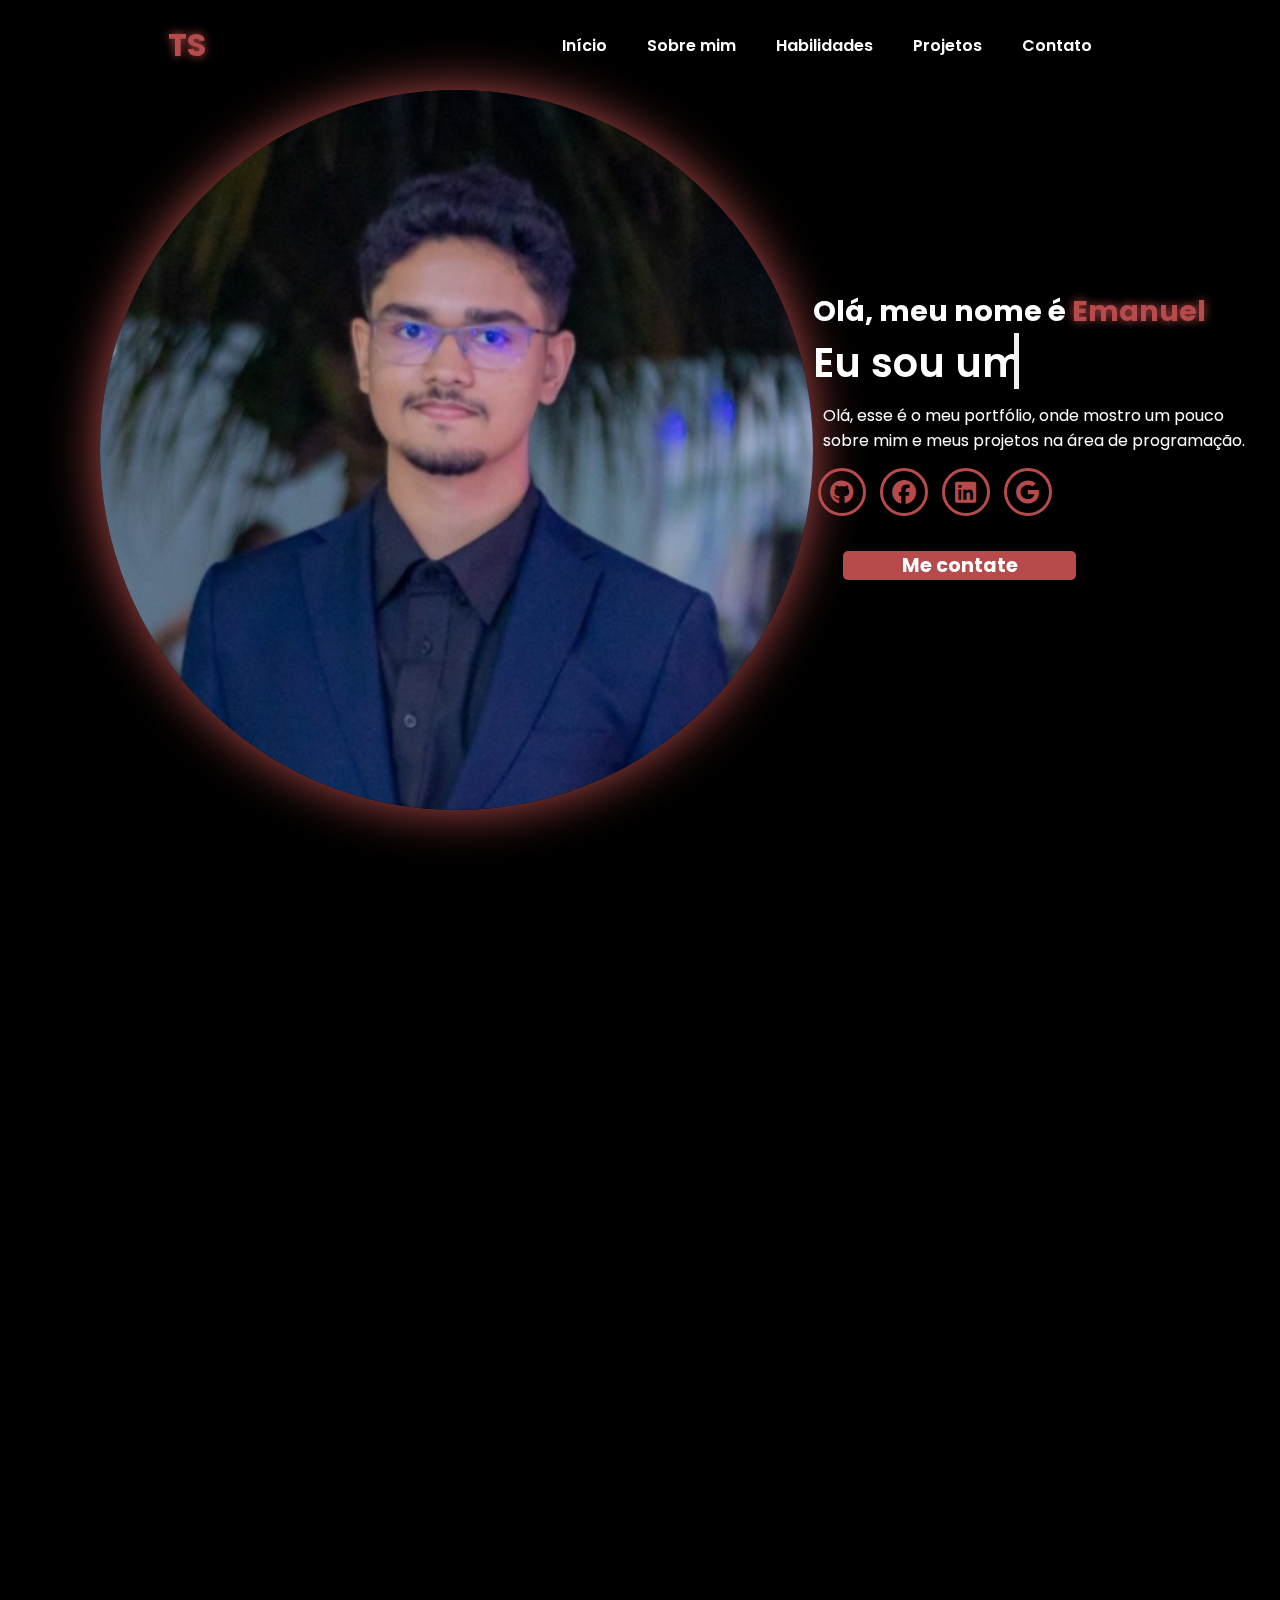
==== commit 7f848f67: "Add files via upload" ====
--- a/index.html
+++ b/index.html
@@ -70,8 +70,8 @@
                     <a href="https://www.linkedin.com/in/emanuel-felipe-181328279/" data-aos="fade-up" data-aos-duration="1500" data-aos-delay="1500">
                         <i class="fa-brands fa-linkedin"></i>
                     </a>
-                    <a href="https://w.app/emanuelfTs" data-aos="fade-up" data-aos-duration="1500" data-aos-delay="1600">
-                        <i class="fa-brands fa-whatsapp"></i>
+                    <a href="mailto:emanuelfelipess153@gmail.com?subject=Email+profissional&body=Ol%C3%A1,+meu+nome+%C3%A9+Emanuel+Felipe,+e+este+%C3%A9+meu+email+profissional." data-aos="fade-up" data-aos-duration="1500" data-aos-delay="1600">
+                        <i class="fa-brands fa-google"></i>
                     </a>
                 </div>
                 <div class="btn" data-aos="zoom-in" data-aos-duration="1500" data-aos-delay="1700">
@@ -159,13 +159,32 @@
      <section class="projects" id="projects" >
        <div class="content">
             <div class="title" data-aos="fade-up" data-aos-duration="1500"><span>Projetos</span></div>
-            <div class="projects-details">
-                <div class="cards"></div>
-                <div class="cards"></div>
-                <div class="cards"></div>
-                <div class="cards"></div>
-                <div class="cards"></div>
-                <div class="cards"></div>
+            <div id="Cards">
+                <div class="card" data-aos="fade-up" data-aos-duration="1500" data-aos-delay="200">
+                    <img src="./projetos/Conversor de moedas/image.png">
+                    <h1 style="text-align: center;">Calculadora de Moedas</h1>
+                    <p> Converte diferentes tipos de moedas porcentávelmente, como: dólar, euro, real.</p>
+                    <button onclick="window.open('./projetos/Conversor de moedas')">Ver Projeto</button>
+                </div>
+                <div class="card" data-aos="fade-up" data-aos-duration="1500" data-aos-delay="300"><img src="./projetos/Site calculadora de IMC/image.png">
+                    <h1 style="text-align: center;">Calculadora IMC</h1>
+                    <p>Esta calculadora faz a proporção da sua massa corporal.</p>
+                    <button onclick="window.open('./projetos/Site calculadora de IMC/')">Ver Projeto</button>
+                </div>
+                <div class="card" data-aos="fade-up" data-aos-duration="1500" data-aos-delay="400"><img src="./projetos/urna/image.png"><h1 style="text-align: center;">Urna Eletronica</h1>
+                    <p>Simulador de Eleições municipais de primeiro turno entre cidades.</P>
+                    <button onclick="window.open('./projetos/urna')">Ver Projeto</button></div>
+                <div class="card" data-aos="fade-up" data-aos-duration="1500" data-aos-delay="500"><img src="./projetos/Lista de compras - site/image.png"><h1 style="text-align: center;">Lista de Compras</h1>
+                    <p> Lista de compra digital para ser usada em qualquer tipo de compra.</p>
+                    <button onclick="window.open('./projetos/Lista de compras - site')">Ver Projeto</button></div>
+                <div class="card" data-aos="fade-up" data-aos-duration="1500" data-aos-delay="600"><img src="./projetos/site planos/image.png"><h1 style="text-align: center;">Card Planos</h1>
+                    <p> Exemplo simples de estilização em html.                        .</p>
+                    <button onclick="window.open('./projetos/site planos')">Ver Projeto</button>
+                </div>
+                <div class="card" data-aos="fade-up" data-aos-duration="1500" data-aos-delay="700"><img src="./projetos/faqs/image.png"><h1 style="text-align: center;">Faqs-Jquery</h1>
+                    <p> Exemplos simples da utilização de Faqs no Jquery.               .</p>
+                    <button onclick="window.open('./projetos/faqs')">Ver Projeto</button>
+                </div>
             </div>
         </div> 
      </section>
@@ -194,8 +213,8 @@
                 <a href="https://www.linkedin.com/in/emanuel-felipe-181328279/" data-aos="fade-up" data-aos-duration="1500" data-aos-delay="1500">
                     <i class="fa-brands fa-linkedin"></i>
                 </a>
-                <a href="https://w.app/emanuelfTs" data-aos="fade-up" data-aos-duration="1500" data-aos-delay="1600">
-                    <i class="fa-brands fa-whatsapp"></i>
+                <a href="mailto:emanuelfelipess153@gmail.com?subject=Email+profissional&body=Ol%C3%A1,+meu+nome+%C3%A9+Emanuel+Felipe,+e+este+%C3%A9+meu+email+profissional." data-aos="fade-up" data-aos-duration="1500" data-aos-delay="1600">
+                    <i class="fa-brands fa-google"></i>
                 </a>
                 <a href="https://www.instagram.com/emanuel_ts2.0/" data-aos="fade-up" data-aos-duration="1500" data-aos-delay="1700">
                     <i class="fa-brands fa-instagram"></i>
@@ -208,7 +227,7 @@
     <footer>
         <div class="text">
             <span>
-                Created by <a href="#">emanuelfelipess</a>
+                Created by <a href="mailto:emanuelfelipess153@gmail.com?subject=Email+profissional&body=Ol%C3%A1,+meu+nome+%C3%A9+Emanuel+Felipe,+e+este+%C3%A9+meu+email+profissional.">emanuelfelipess</a>
                 &#169; 2024 All Rights Reserved
             </span>
         </div>
--- a/style.css
+++ b/style.css
@@ -150,14 +150,16 @@
 }
  
 .main-container .image{
-    width: 500px;
+    width: 80vh;
     height: 80vh;
     border-radius: 100%;
     overflow: hidden;
     box-shadow: 0 0 50px #b74b4b;
 }
 .main-container .image img{
-    width: 100%;
+    object-fit: cover;
+    width: 100%;
+    height: 100%;
 }
 .main-container .image img:hover{
     animation: animate 1.5s ease-in-out infinite;
@@ -284,7 +286,7 @@
 }
 .content button{
     width: 50%;
-    height: 6vh;
+    height: auto;
     margin: 30px;
     background-color: #b74b4b;
     color: white;
@@ -459,25 +461,75 @@
 
 
 /* Projetos */
-
-
-.projects{
-    background-color: black;
-}
 .projects .content{
-    padding: 20px 4%;
-}
-.projects .projects-details{
-    display: flex;
-    justify-content: space-between;
-    flex-wrap: unset;
+    display: flex;
+    align-items: center;
+    flex-direction: column;
+}
+#Cards{
+    align-items: center;
+    width: 68vw;
+    justify-content: center;
+    display: flex;
+    flex-wrap: wrap;
     gap: 3%;
-    align-items: center;
-}
-.cards{
-    width: 100%;
-    height: 460px;
+}
+
+.card{ 
+    margin-top: 1%;
+    margin-bottom: 1%;
+    width: calc(max(18vw,32vh));
+    display: flex;
+    flex-direction: column;
+    object-fit: cover;
+    border-radius: 20px;
     background-color: #b74b4b;
+    height: 40vh;
+    overflow: hidden;
+    align-items: center;
+
+}
+.card button{
+    background: black;
+    -webkit-background-clip: text;
+    -webkit-text-fill-color: transparent;
+    background-clip: text;
+    border-color: transparent;
+    color: black;
+}
+.card button:hover{
+    border: none;
+    animation: none;
+    background-color: #ffffff;
+    box-shadow: none;
+}
+.card img{
+    width: 100%;
+    justify-self: center;
+    align-self: center;
+    object-fit: cover;
+    height: 40%;
+    
+}
+.card h1{
+    font-size: calc(max(1.2vh,1.2vw));
+    color: black;
+    object-fit: cover;
+    text-size-adjust: 1vh;
+    margin-bottom: 0;
+    
+}
+.card p{
+    max-height: 100%;
+    height: 0;
+    padding-bottom: 25%;
+    font-size: calc(max(1vh,1vw));
+    width: 90%;
+    color: black;
+    object-fit: cover;
+    margin: 0;
+    margin-bottom: 0;
+    margin-top: 0;
 }
 
 
@@ -485,9 +537,13 @@
 
 
 .contact{
-    background: black;
-}
-
+    display: flex;
+    background: transparent;
+}
+.contact .content{
+    padding: 0;
+    margin: 0;
+}
 .contact .content{
     margin: 0 auto;
     padding: 30px 0;
@@ -500,8 +556,8 @@
 
 .contact .social-links{
     text-align: center;
-    padding: 10px;
-}
+}
+
 
 footer{
     background: #b74b4b;
